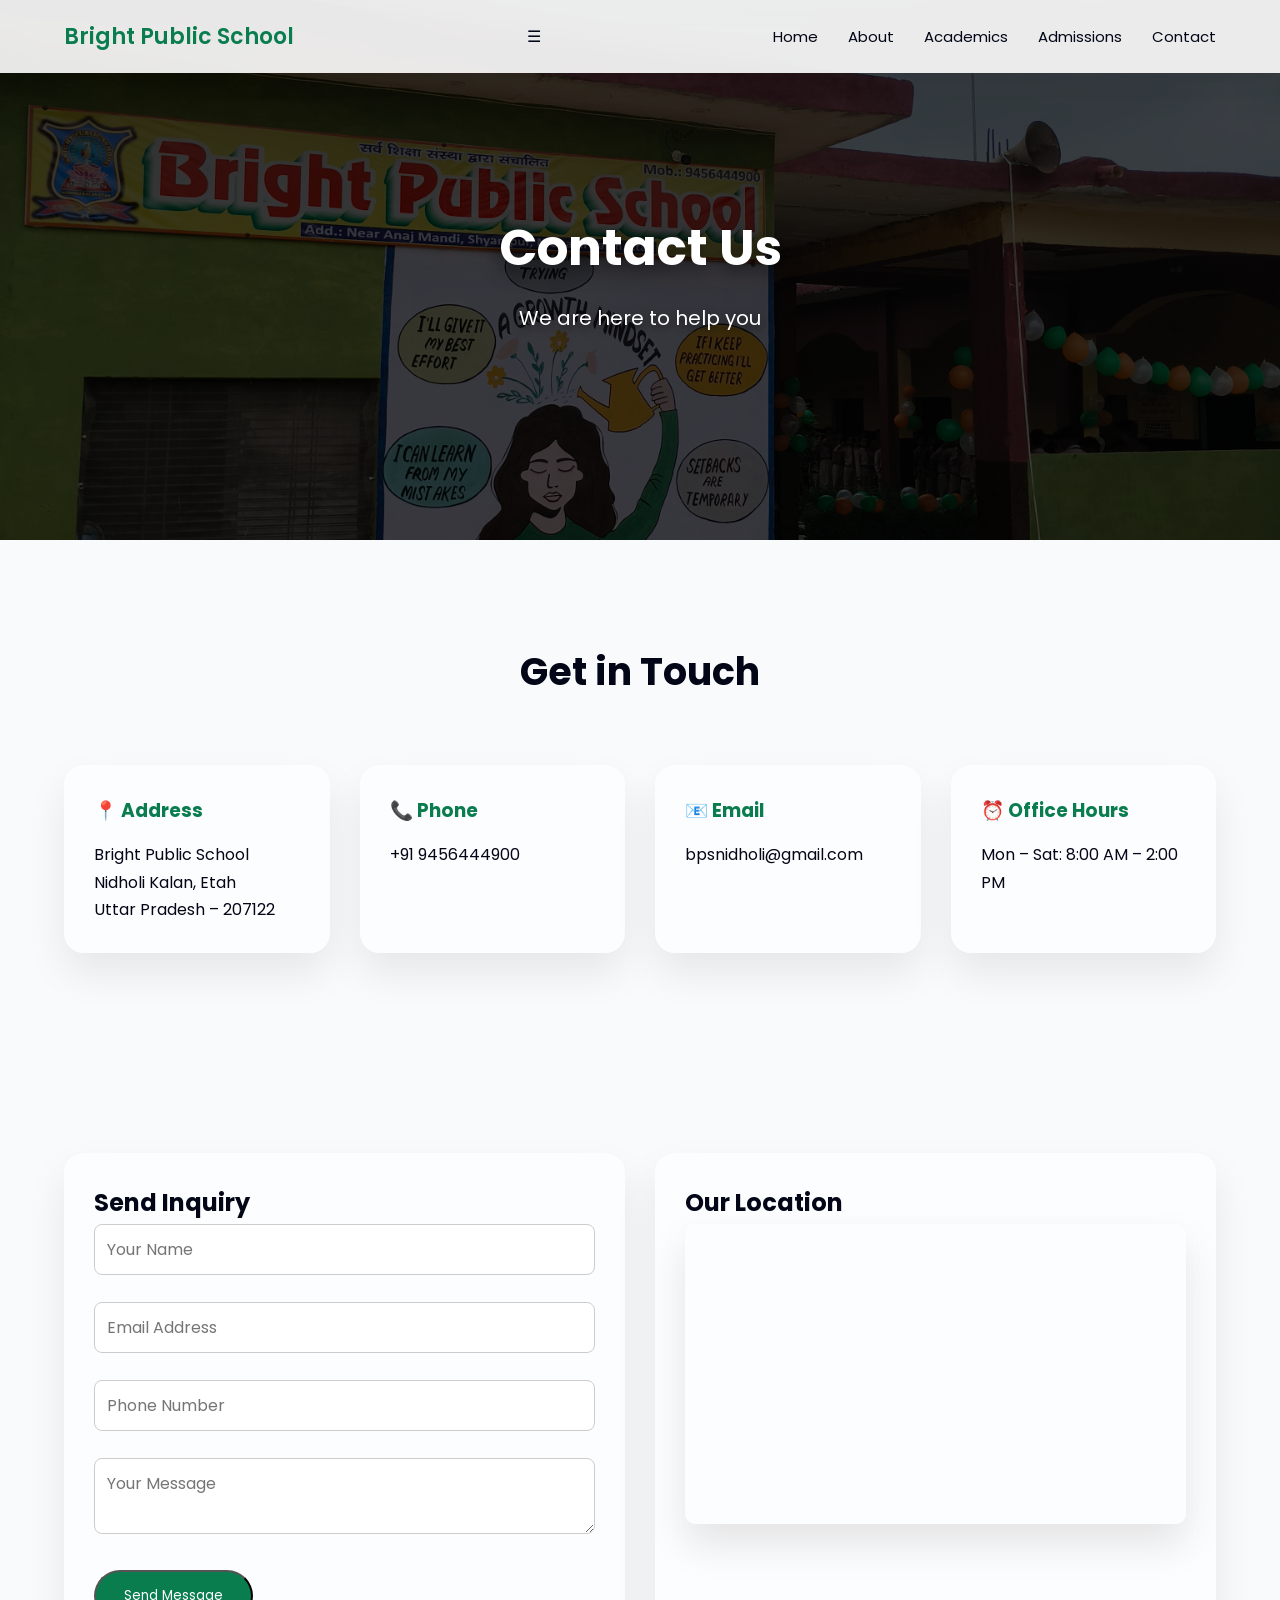
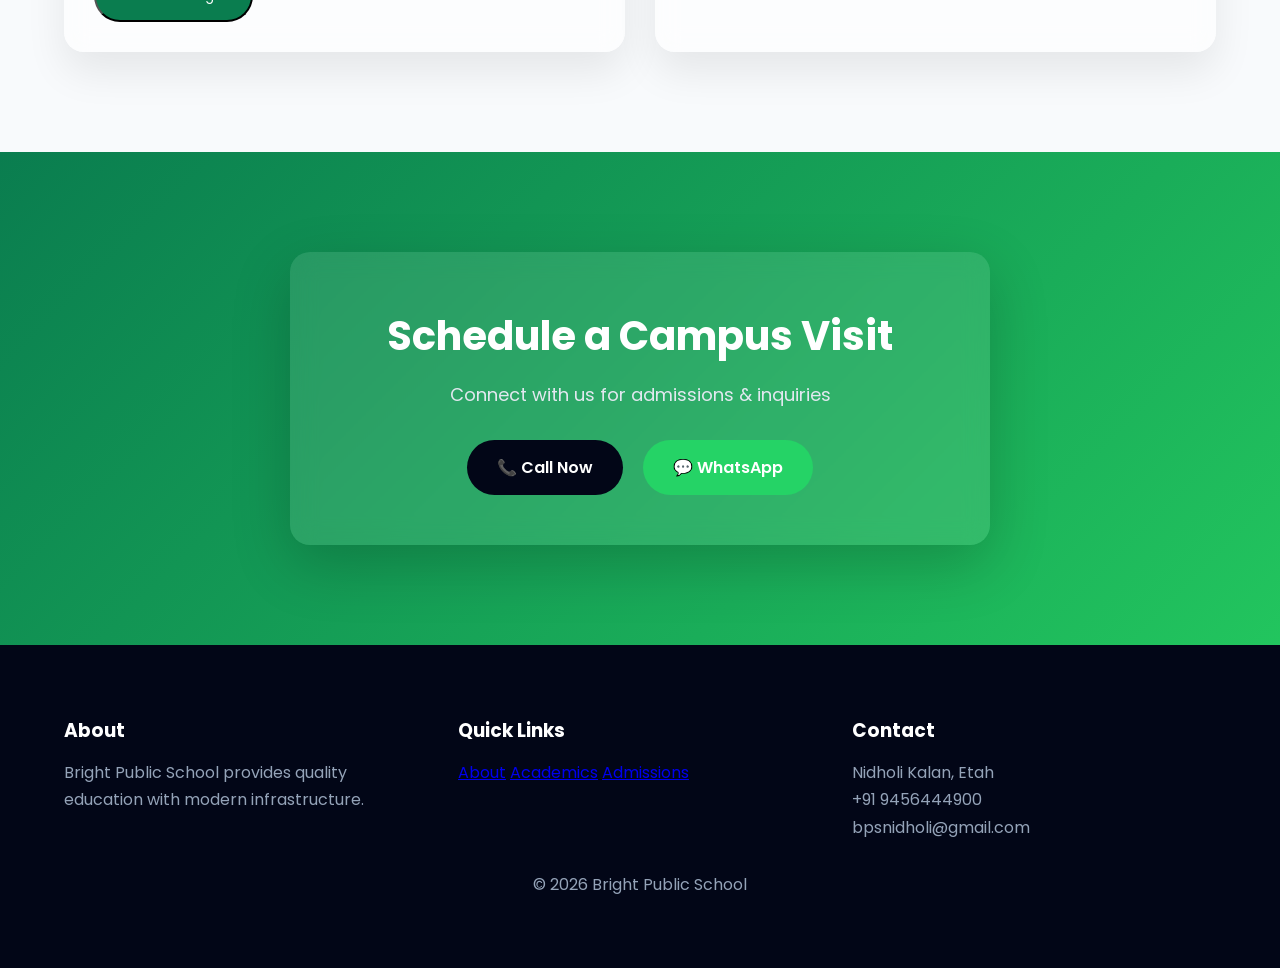
==== contact.html @ 0973a41d "first_commit" ====
<!DOCTYPE html>
<html>

<head>
<title>Contact - Bright Public School</title>

<meta name="viewport" content="width=device-width, initial-scale=1">

<link rel="stylesheet" href="css/style.css">

</head>

<body>

<!-- NAVBAR -->

<header>
<div class="container navbar">

<div class="logo">Bright Public School</div>

<div class="hamburger">☰</div>

<nav class="nav-links">
<a href="index.html">Home</a>
<a href="about.html">About</a>
<a href="academics.html">Academics</a>
<a href="admissions.html">Admissions</a>
<a href="contact.html">Contact</a>
</nav>

</div>
</header>

<!-- HERO -->

<section class="hero contact-hero">

<div class="hero-overlay"></div>

<div class="hero-content">

<h1>Contact Us</h1>
<p>We are here to help you</p>

</div>

</section>
<!-- CONTACT INFO -->

<section class="section reveal">

<div class="container">

<div class="section-title">
<h2>Get in Touch</h2>
</div>

<div class="grid">

<div class="card">
<h3>📍 Address</h3>
<p>
Bright Public School<br>
Nidholi Kalan, Etah<br>
Uttar Pradesh – 207122
</p>
</div>

<div class="card">
<h3>📞 Phone</h3>
<p>+91 9456444900</p>
</div>

<div class="card">
<h3>📧 Email</h3>
<p>bpsnidholi@gmail.com</p>
</div>

<div class="card">
<h3>⏰ Office Hours</h3>
<p>Mon – Sat: 8:00 AM – 2:00 PM</p>
</div>

</div>

</div>

</section>

<!-- CONTACT + FORM -->

<section class="section reveal">

<div class="container">

<div class="grid">

<!-- FORM -->

<div class="card">

<h2>Send Inquiry</h2>

<form>

<input type="text" placeholder="Your Name" required><br><br>

<input type="email" placeholder="Email Address" required><br><br>

<input type="tel" placeholder="Phone Number" required><br><br>

<textarea placeholder="Your Message"></textarea><br><br>

<button class="btn">Send Message</button>

</form>

</div>

<!-- MAP -->

<div class="card">

<h2>Our Location</h2>

<iframe
width="100%"
height="300"
style="border-radius:10px;"
src="https://www.google.com/maps/embed?pb=!1m18!1m12!1m3!1d3536.357709106108!2d78.49848757531917!3d27.58243747625439!2m3!1f0!2f0!3f0!3m2!1i1024!2i768!4f13.1!3m3!1m2!1s0x3974fb2baabf0a1d%3A0x9f6cbc012126a035!2sBright%20Public%20School!5e0!3m2!1sen!2sin!4v1774245814409!5m2!1sen!2sin">
</iframe>

</div>

</div>

</div>

</section>

<!-- CTA -->

<section class="section cta-section">

<div class="container cta-box">

<h2>Schedule a Campus Visit</h2>

<p>Connect with us for admissions & inquiries</p>

<div class="cta-buttons">

<a href="tel:+919456444900" class="cta-btn call">
📞 Call Now
</a>

<a href="https://wa.me/919456444900" target="_blank" class="cta-btn whatsapp">
💬 WhatsApp
</a>

</div>

</div>

</section>

<!-- FOOTER -->

<footer>

<div class="container grid">

<div>
<h3>About</h3>
<p>Bright Public School provides quality education with modern infrastructure.</p>
</div>

<div>
<h3>Quick Links</h3>
<a href="about.html">About</a>
<a href="academics.html">Academics</a>
<a href="admissions.html">Admissions</a>
</div>

<div>
<h3>Contact</h3>
<p>Nidholi Kalan, Etah</p>
<p>+91 9456444900</p>
<p>bpsnidholi@gmail.com</p>
</div>

</div>

<div class="footer-bottom">
© 2026 Bright Public School
</div>

</footer>

<script src="js/main.js"></script>

</body>

</html>
---- css/style.css ----
@import url('https://fonts.googleapis.com/css2?family=Poppins:wght@300;400;500;600&display=swap');

*{
margin:0;
padding:0;
box-sizing:border-box;
font-family:'Poppins',sans-serif;
}

body{
background:#F8FAFC;
color:#020617;
line-height:1.7;
overflow-x:hidden;
}

/* CONTAINER */

.container{
width:90%;
max-width:1300px;
margin:auto;
}

/* NAVBAR */

header{
position:fixed;
top:0;
width:100%;
background:rgba(255,255,255,0.9);
backdrop-filter:blur(12px);
z-index:1000;
box-shadow:0 5px 30px rgba(0,0,0,.05);
}

.navbar{
display:flex;
justify-content:space-between;
align-items:center;
padding:18px 0;
}

.logo{
font-size:22px;
font-weight:600;
color:#0A7D4F;
}

/* NAV LINKS */

.nav-links{
display:flex;
gap:30px;
}

.nav-links a{
text-decoration:none;
color:#020617;
font-size:15px;
position:relative;
}

.nav-links a::after{
content:"";
position:absolute;
bottom:-5px;
left:0;
width:0%;
height:2px;
background:#0A7D4F;
transition:.3s;
}

.nav-links a:hover::after{
width:100%;
}

/* HERO */

/* HERO WITH LOW OPACITY BACKGROUND */

.hero{
position:relative;
height:100vh;
display:flex;
align-items:center;
justify-content:center;
text-align:center;
color:white;
overflow:hidden;
}

/* BACKGROUND IMAGE LAYER */

.hero::before{
content:"";
position:absolute;
top:0;
left:0;
width:100%;
height:100%;
background:url('../assets/images/school.jpg') center/cover no-repeat;
opacity:0.4;   /* 👈 CONTROL IMAGE OPACITY HERE */
z-index:1;
}

/* DARK OVERLAY (OPTIONAL FOR TEXT VISIBILITY) */

.hero::after{
content:"";
position:absolute;
top:0;
left:0;
width:100%;
height:100%;
background:rgba(0,0,0,0.4);
z-index:1;
}

/* CONTENT ABOVE IMAGE */
/* =========================
ULTRA PREMIUM HERO
========================= */

.hero{
position:relative;
height:100vh;
overflow:hidden;
display:flex;
align-items:center;
justify-content:center;
text-align:center;
color:white;
}

/* SLIDES */

.slide{
position:absolute;
width:100%;
height:100%;
background-size:cover;
background-position:center;
opacity:0;
transition:1s;
transform:scale(1.1);
}

.slide.active{
opacity:0.6;   /* lighter background */
transform:scale(1);
}

/* DARK OVERLAY */

.hero-overlay{
position:absolute;
top:0;
left:0;
width:100%;
height:100%;
background:linear-gradient(to bottom, rgba(0,0,0,0.6), rgba(0,0,0,0.4));
z-index:1;
}

/* CONTENT */

.hero-content{
position:relative;
z-index:2;
max-width:900px;
padding:20px;
}

/* BIG TITLE */

.hero-title{
font-size:80px;
font-weight:700;
letter-spacing:2px;
margin-bottom:20px;
text-shadow:0 10px 30px rgba(0,0,0,0.7);

/* ANIMATION */
opacity:0;
transform:translateY(40px);
animation:fadeUp 1s ease forwards;
}

/* SUBTITLE */

.hero-subtitle{
font-size:26px;
margin-bottom:30px;
text-shadow:0 5px 20px rgba(0,0,0,0.6);

opacity:0;
transform:translateY(40px);
animation:fadeUp 1s ease forwards;
animation-delay:0.3s;
}

/* BUTTON */

.hero-btn{
font-size:18px;
padding:16px 40px;
border-radius:50px;
background:linear-gradient(135deg,#0A7D4F,#22C55E);
box-shadow:0 10px 30px rgba(0,0,0,0.4);

opacity:0;
transform:translateY(40px);
animation:fadeUp 1s ease forwards;
animation-delay:0.6s;
}

/* BUTTON HOVER */

.hero-btn:hover{
transform:scale(1.1);
}

/* ANIMATION KEYFRAME */

@keyframes fadeUp{
to{
opacity:1;
transform:translateY(0);
}
}

/* MOBILE */

@media(max-width:768px){

.hero-title{
font-size:36px;
}

.hero-subtitle{
font-size:16px;
}

.hero-btn{
padding:12px 24px;
font-size:14px;
}

}
/* BUTTON */

.btn{
background:#0A7D4F;
color:white;
padding:14px 28px;
border-radius:40px;
text-decoration:none;
display:inline-block;
transition:0.3s;
position:relative;
overflow:hidden;
}

.btn:hover{
background:#06663F;
transform:translateY(-3px);
}

.btn::after{
content:"";
position:absolute;
width:0%;
height:100%;
background:rgba(255,255,255,0.2);
top:0;
left:0;
transition:0.4s;
}

.btn:hover::after{
width:100%;
}

/* SECTIONS */

.section{
padding:100px 0;
}

.section-title{
text-align:center;
margin-bottom:60px;
}

.section-title h2{
font-size:38px;
}

/* GRID */

.grid{
display:grid;
grid-template-columns:repeat(auto-fit,minmax(260px,1fr));
gap:30px;
}

/* CARD */

.card{
background:rgba(255,255,255,0.6);
backdrop-filter:blur(12px);
padding:30px;
border-radius:20px;
box-shadow:0 20px 40px rgba(0,0,0,0.08);
transition:0.3s;
cursor:pointer;
}

.card:hover{
transform:translateY(-10px) scale(1.02);
box-shadow:0 30px 60px rgba(0,0,0,0.12);
}

.card h3{
margin-bottom:15px;
color:#0A7D4F;
}

/* PRINCIPAL */

/* =========================
ULTRA PREMIUM PRINCIPAL SECTION
========================= */

.principal-section{
background:linear-gradient(135deg,#f0fdf4,#ecfdf5);
}

.principal{
display:grid;
grid-template-columns:1fr 1fr;
gap:60px;
align-items:center;
}

/* IMAGE SIDE */

.principal-image{
display:flex;
justify-content:center;
}

.principal img{
width:70%;
max-width:360px;
height:auto;
border-radius:20px;
box-shadow:0 25px 60px rgba(0,0,0,0.2);
transition:0.4s;
}

.principal img:hover{
transform:scale(1.05);
}

/* TEXT SIDE (GLASS CARD) */

.principal-content{
background:rgba(255,255,255,0.6);
backdrop-filter:blur(12px);
padding:40px;
border-radius:20px;
box-shadow:0 20px 50px rgba(0,0,0,0.08);
transition:0.4s;
}

.principal-content:hover{
transform:translateY(-8px);
}

.principal-content h2{
font-size:32px;
margin-bottom:20px;
color:#0A7D4F;
}

.principal-content p{
color:#334155;
margin-bottom:15px;
line-height:1.8;
}

/* MOBILE */

@media(max-width:768px){

.principal{
grid-template-columns:1fr;
text-align:center;
gap:30px;
}

.principal img{
width:80%;
max-width:280px;
margin:auto;
}

.principal-content{
padding:25px;
}

.principal-content h2{
font-size:24px;
}

}

/* PARALLAX */
/* =========================
ULTRA PREMIUM PARALLAX SECTION
========================= */

.parallax{
position:relative;
background:url('../assets/images/front/front4.jpeg') center/cover no-repeat;
padding:150px 20px;
text-align:center;
color:white;
overflow:hidden;
}

/* DARK OVERLAY */

.parallax::before{
content:"";
position:absolute;
top:0;
left:0;
width:100%;
height:100%;
background:rgba(0,0,0,0.5);  /* adjust darkness here */
z-index:1;
}

/* CONTENT ABOVE OVERLAY */

.parallax .container{
position:relative;
z-index:2;
}

/* HEADING */

.parallax h2{
font-size:40px;
margin-bottom:15px;
color:#ffffff;
letter-spacing:1px;
}

/* PARAGRAPH */

.parallax p{
font-size:18px;
color:#e2e8f0;
max-width:700px;
margin:auto;
}

/* MOBILE OPTIMIZATION */

@media(max-width:768px){

.parallax{
padding:100px 20px;
background-attachment:scroll;
}

.parallax h2{
font-size:26px;
}

.parallax p{
font-size:14px;
}

}
/* STATS */

.stats{
background:#0A7D4F;
color:white;
padding:100px 0;
text-align:center;
}

.stats-grid{
display:grid;
grid-template-columns:repeat(auto-fit,minmax(200px,1fr));
gap:40px;
}

.stat h2{
font-size:48px;
}

/* GALLERY */
/* ULTRA PREMIUM MASONRY (NO EMPTY SPACE) */

.gallery-grid{
column-count:4;
column-gap:15px;
}

.gallery-grid img{
width:100%;
margin-bottom:15px;
border-radius:15px;
display:block;
transition:0.3s;
cursor:pointer;
break-inside:avoid;
}

/* HOVER */

.gallery-grid img:hover{
transform:scale(1.05);
box-shadow:0 15px 30px rgba(0,0,0,0.2);
}

/* RESPONSIVE */

@media(max-width:1024px){
.gallery-grid{
column-count:3;
}
}

@media(max-width:768px){
.gallery-grid{
column-count:2;
}
}

@media(max-width:480px){
.gallery-grid{
column-count:1;
}
}
/* FORM */ 

input, textarea{
width:100%;
padding:12px;
border-radius:8px;
border:1px solid #ccc;
outline:none;
transition:0.3s;
font-size:16px;
}

input:focus, textarea:focus{
border-color:#0A7D4F;
box-shadow:0 0 10px rgba(10,125,79,0.2);
}

/* MAP */

iframe{
border:none;
box-shadow:0 20px 40px rgba(0,0,0,0.1);
transition:0.3s;
}

iframe:hover{
transform:scale(1.02);
}

/* FOOTER */

footer{
background:#020617;
color:#94A3B8;
padding:70px 0;
}

footer h3{
color:white;
margin-bottom:12px;
}

.footer-bottom{
text-align:center;
margin-top:30px;
}

/* ANIMATIONS */
/* ULTRA SMOOTH REVEAL */

.reveal{
opacity:0;
transform:translateY(60px) scale(0.98);
transition:all 0.8s cubic-bezier(0.25, 1, 0.5, 1);
}

.reveal.active{
opacity:1;
transform:translateY(0) scale(1);
}

/* GRADIENT */

.gradient-bg{
background:linear-gradient(-45deg,#0A7D4F,#22C55E,#16A34A,#065F46);
background-size:400% 400%;
animation:gradientMove 12s ease infinite;
}

@keyframes gradientMove{
0%{background-position:0% 50%;}
50%{background-position:100% 50%;}
100%{background-position:0% 50%;}
}

/* MOBILE OPTIMIZATION */

@media(max-width:768px){

.nav-links{
display:none;
flex-direction:column;
position:absolute;
top:70px;
left:0;
width:100%;
background:white;
padding:20px;
box-shadow:0 10px 30px rgba(0,0,0,0.1);
}

.nav-links.show{
display:flex;
}

.hero{
height:80vh;
}

.hero h1{
font-size:32px;
}

.hero p{
font-size:16px;
}

.section{
padding:60px 0;
}

.section-title h2{
font-size:26px;
}

.grid{
gap:15px;
}

.card{
padding:20px;
}

.btn{
padding:12px 20px;
font-size:14px;
}

.principal{
grid-template-columns:1fr;
}

.parallax{
background-attachment:scroll;
padding:100px 20px;
}

.stat h2{
font-size:28px;
}

iframe{
height:250px;
}

}
.img-crop{
overflow:hidden;
border-radius:15px;
}

.img-crop img{
width:100%;
display:block;
transform:translateY(15%);
}
.slide{
position:absolute;
width:100%;
height:100%;
background-size:cover;
background-position:center;
opacity:0;
transition:0.5s;
}

.slide.active{
opacity:1;
}

@media(max-width:768px){

.hero-btn{
font-size:14px;
padding:12px 24px;
}

}
/* HERO BUTTON (ULTRA PREMIUM) */

.hero-btn{
font-size:18px;
font-weight:600;
padding:16px 40px;
border-radius:50px;
background:linear-gradient(135deg,#0A7D4F,#22C55E);
color:white;
box-shadow:0 10px 30px rgba(0,0,0,0.3);
letter-spacing:0.5px;
transition:0.3s;
}

/* HOVER EFFECT */

.hero-btn:hover{
transform:scale(1.08);
box-shadow:0 15px 40px rgba(0,0,0,0.4);
}

/* GLOW EFFECT */

.hero-btn::before{
content:"";
position:absolute;
top:0;
left:0;
width:100%;
height:100%;
border-radius:50px;
background:rgba(255,255,255,0.2);
opacity:0;
transition:0.3s;
}

.hero-btn:hover::before{
opacity:1;
}
@media(max-width:768px){

.hero-content h1{
font-size:36px;
}

.hero-content p{
font-size:16px;
}

}
/* ABOUT HERO BACKGROUND */

.about-hero{
position:relative;
height:60vh;
background:url('../assets/images/front/front2.jpg') center/cover no-repeat;
display:flex;
align-items:center;
justify-content:center;
text-align:center;
color:white;
}

/* DARK OVERLAY */

.about-hero .hero-overlay{
position:absolute;
top:0;
left:0;
width:100%;
height:100%;
background:rgba(0,0,0,0.5);
z-index:1;
}

/* CONTENT ABOVE IMAGE */

.about-hero .hero-content{
position:relative;
z-index:2;
}

/* TEXT STYLE */

.about-hero h1{
font-size:50px;
font-weight:700;
text-shadow:0 5px 20px rgba(0,0,0,0.7);
}

.about-hero p{
font-size:20px;
text-shadow:0 3px 10px rgba(0,0,0,0.6);
}

/* MOBILE */

@media(max-width:768px){

.about-hero{
height:50vh;
}

.about-hero h1{
font-size:28px;
}

.about-hero p{
font-size:14px;
}

}
/* ACADEMICS HERO */

.academic-hero{
position:relative;
height:60vh;
background:url('../assets/images/front/front3.jpg') center/cover no-repeat;
display:flex;
align-items:center;
justify-content:center;
text-align:center;
color:white;
}

/* OVERLAY */

.academic-hero .hero-overlay{
position:absolute;
top:0;
left:0;
width:100%;
height:100%;
background:rgba(0,0,0,0.5);
z-index:1;
}

/* CONTENT */

.academic-hero .hero-content{
position:relative;
z-index:2;
}

/* TEXT */

.academic-hero h1{
font-size:50px;
font-weight:700;
text-shadow:0 5px 20px rgba(0,0,0,0.7);
}

.academic-hero p{
font-size:20px;
text-shadow:0 3px 10px rgba(0,0,0,0.6);
}

/* MOBILE */

@media(max-width:768px){

.academic-hero{
height:50vh;
}

.academic-hero h1{
font-size:28px;
}

.academic-hero p{
font-size:14px;
}

}
/* ADMISSION HERO */

.admission-hero{
position:relative;
height:65vh;
background:url('../assets/images/front/front5.jpeg') center/cover no-repeat;
display:flex;
align-items:center;
justify-content:center;
text-align:center;
color:white;
}

/* OVERLAY */

.admission-hero .hero-overlay{
position:absolute;
top:0;
left:0;
width:100%;
height:100%;
background:linear-gradient(rgba(0,0,0,0.6), rgba(0,0,0,0.4));
z-index:1;
}

/* CONTENT */

.admission-hero .hero-content{
position:relative;
z-index:2;
}

/* TEXT */

.admission-hero h1{
font-size:55px;
font-weight:700;
margin-bottom:15px;
text-shadow:0 5px 20px rgba(0,0,0,0.7);
}

.admission-hero p{
font-size:22px;
margin-bottom:25px;
text-shadow:0 3px 10px rgba(0,0,0,0.6);
}

/* BUTTON (HIGHLIGHTED) */

.admission-hero .hero-btn{
font-size:18px;
padding:16px 40px;
border-radius:50px;
background:linear-gradient(135deg,#0A7D4F,#22C55E);
box-shadow:0 10px 30px rgba(0,0,0,0.4);
}

.admission-hero .hero-btn:hover{
transform:scale(1.08);
}

/* MOBILE */

@media(max-width:768px){

.admission-hero{
height:55vh;
}

.admission-hero h1{
font-size:30px;
}

.admission-hero p{
font-size:16px;
}

.admission-hero .hero-btn{
padding:12px 25px;
font-size:14px;
}

}
/* CONTACT HERO */

.contact-hero{
position:relative;
height:60vh;
background:url('../assets/images/front/front2.jpg') center/cover no-repeat;
display:flex;
align-items:center;
justify-content:center;
text-align:center;
color:white;
}

/* OVERLAY */

.contact-hero .hero-overlay{
position:absolute;
top:0;
left:0;
width:100%;
height:100%;
background:rgba(0,0,0,0.5);
z-index:1;
}

/* CONTENT */

.contact-hero .hero-content{
position:relative;
z-index:2;
}

/* TEXT */

.contact-hero h1{
font-size:50px;
font-weight:700;
margin-bottom:10px;
text-shadow:0 5px 20px rgba(0,0,0,0.7);
}

.contact-hero p{
font-size:20px;
text-shadow:0 3px 10px rgba(0,0,0,0.6);
}

/* MOBILE */    

@media(max-width:768px){

.contact-hero{
height:50vh;
}

.contact-hero h1{
font-size:28px;
}

.contact-hero p{
font-size:14px;
}

}
/* SMOOTH SCROLL */

html{
scroll-behavior:smooth;
}
/* HERO TEXT ANIMATION */

.hero-content h1,
.hero-content p,
.hero-content .btn{
opacity:0;
transform:translateY(40px);
animation:fadeUp 1s ease forwards;
}

.hero-content p{
animation-delay:0.3s;
}

.hero-content .btn{
animation-delay:0.6s;
}

@keyframes fadeUp{
to{
opacity:1;
transform:translateY(0);
}
}
/* PAGE LOAD ANIMATION */

body{
animation:fadePage 0.8s ease;
}

@keyframes fadePage{
from{
opacity:0;
transform:translateY(10px);
}
to{
opacity:1;
transform:translateY(0);
}
}
/* LOADER */

#loader{
position:fixed;
width:100%;
height:100%;
background:#020617;
display:flex;
align-items:center;
justify-content:center;
z-index:9999;
}

.loader-text{
color:white;
font-size:24px;
letter-spacing:2px;
animation:fade 1.5s infinite alternate;
}

@keyframes fade{
from{opacity:0.3;}
to{opacity:1;}
}
#progress-bar{
position:fixed;
top:0;
left:0;
height:4px;
width:0%;
background:#22C55E;
z-index:9999;
}
.cursor{
width:20px;
height:20px;
border:2px solid #22C55E;
border-radius:50%;
position:fixed;
pointer-events:none;
transform:translate(-50%,-50%);
z-index:9999;
transition:0.1s;
}

.call-btn, .whatsapp-btn{
position:fixed;
right:20px;
width:50px;
height:50px;
border-radius:50%;
display:flex;
align-items:center;
justify-content:center;
color:white;
font-size:20px;
z-index:999;
}

.call-btn{
bottom:90px;
background:#0A7D4F;
}

.whatsapp-btn{
bottom:20px;
background:#25D366;
}

/* =========================
ULTRA PREMIUM CTA SECTION
========================= */

.cta-section{
background:linear-gradient(135deg,#0A7D4F,#22C55E);
padding:100px 20px;
text-align:center;
}

/* GLASS CARD */

.cta-box{
background:rgba(255,255,255,0.1);
backdrop-filter:blur(12px);
padding:50px 30px;
border-radius:20px;
max-width:700px;
margin:auto;
box-shadow:0 20px 60px rgba(0,0,0,0.2);
}

/* TEXT */

.cta-box h2{
font-size:40px;
color:white;
margin-bottom:10px;
}

.cta-box p{
color:#e2e8f0;
margin-bottom:30px;
font-size:18px;
}

/* BUTTONS */

.cta-buttons{
display:flex;
justify-content:center;
gap:20px;
flex-wrap:wrap;
}

/* COMMON BUTTON */

.cta-btn{
padding:14px 30px;
border-radius:50px;
font-weight:600;
text-decoration:none;
color:white;
transition:0.3s;
display:inline-block;
}

/* CALL BUTTON */

.cta-btn.call{
background:#020617;
}

/* WHATSAPP BUTTON */

.cta-btn.whatsapp{
background:#25D366;
}

/* HOVER */

.cta-btn:hover{
transform:translateY(-5px) scale(1.05);
box-shadow:0 10px 30px rgba(0,0,0,0.3);
}

/* MOBILE */

@media(max-width:768px){

.cta-box h2{
font-size:26px;
}

.cta-box p{
font-size:14px;
}

}
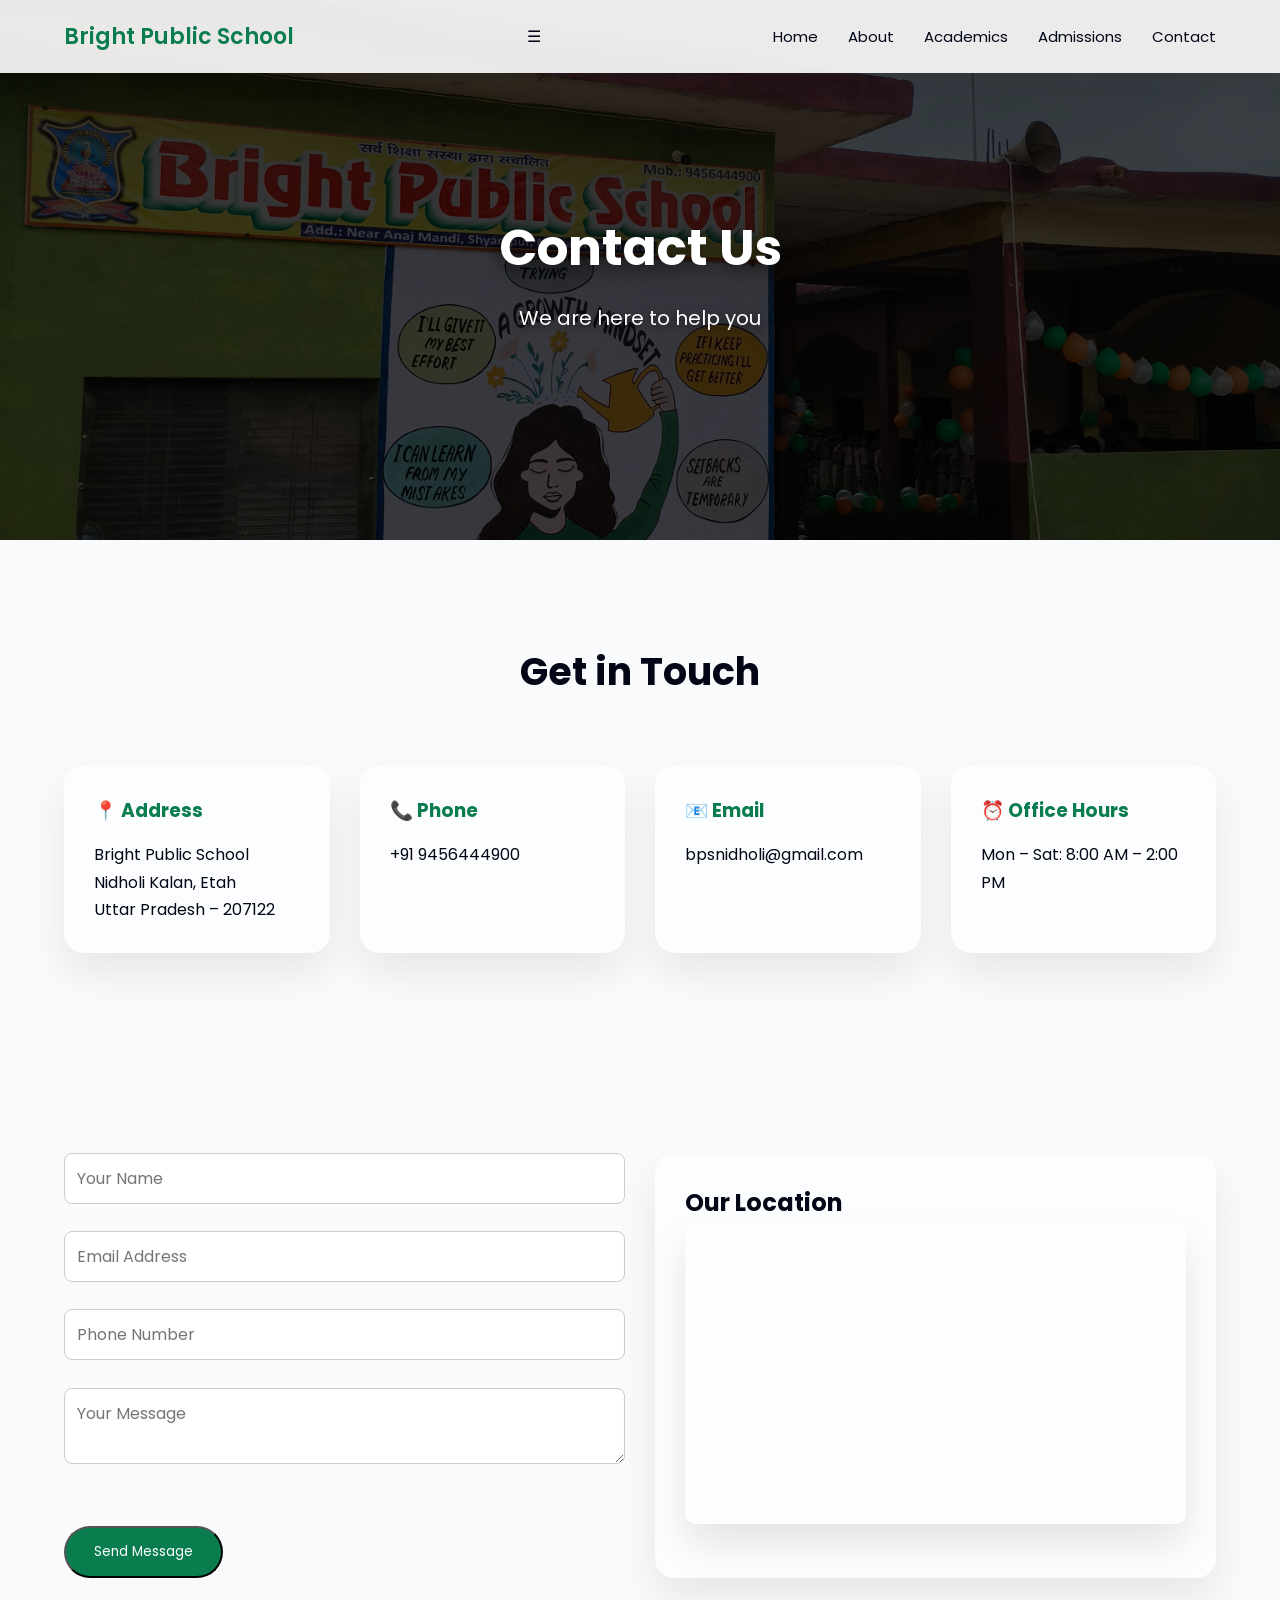
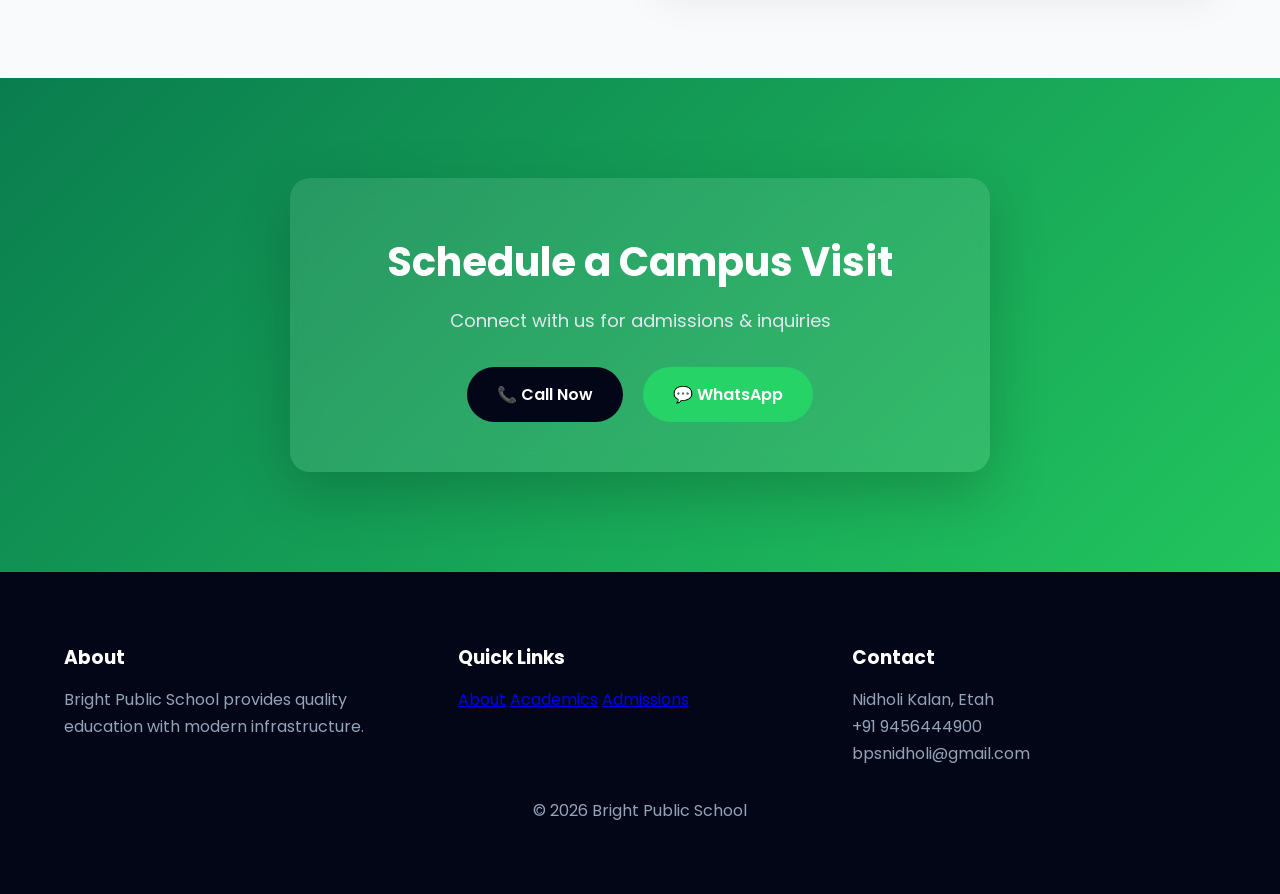
==== commit 0e2b2530: "commit" ====
--- a/contact.html
+++ b/contact.html
@@ -98,26 +98,27 @@
 
 <!-- FORM -->
 
-<div class="card">
-
-<h2>Send Inquiry</h2>
-
-<form>
-
-<input type="text" placeholder="Your Name" required><br><br>
-
-<input type="email" placeholder="Email Address" required><br><br>
-
-<input type="tel" placeholder="Phone Number" required><br><br>
-
-<textarea placeholder="Your Message"></textarea><br><br>
-
-<button class="btn">Send Message</button>
+<form name="contact" method="POST" data-netlify="true">
+
+<input type="hidden" name="form-name" value="contact">
+
+<p hidden>
+<label>Don’t fill this out: <input name="bot-field"></label>
+</p>
+
+<input type="text" name="name" placeholder="Your Name" required><br><br>
+
+<input type="email" name="email" placeholder="Email Address" required><br><br>
+
+<input type="tel" name="phone" placeholder="Phone Number" required><br><br>
+
+<textarea name="message" placeholder="Your Message"></textarea><br><br>
+
+<div data-netlify-recaptcha="true"></div><br>
+
+<button type="submit" class="btn">Send Message</button>
 
 </form>
-
-</div>
-
 <!-- MAP -->
 
 <div class="card">
@@ -201,5 +202,8 @@
 <script src="js/main.js"></script>
 
 </body>
+<form name="contact" netlify hidden>
+<input type="text" name="name">
+</form>
 
 </html>
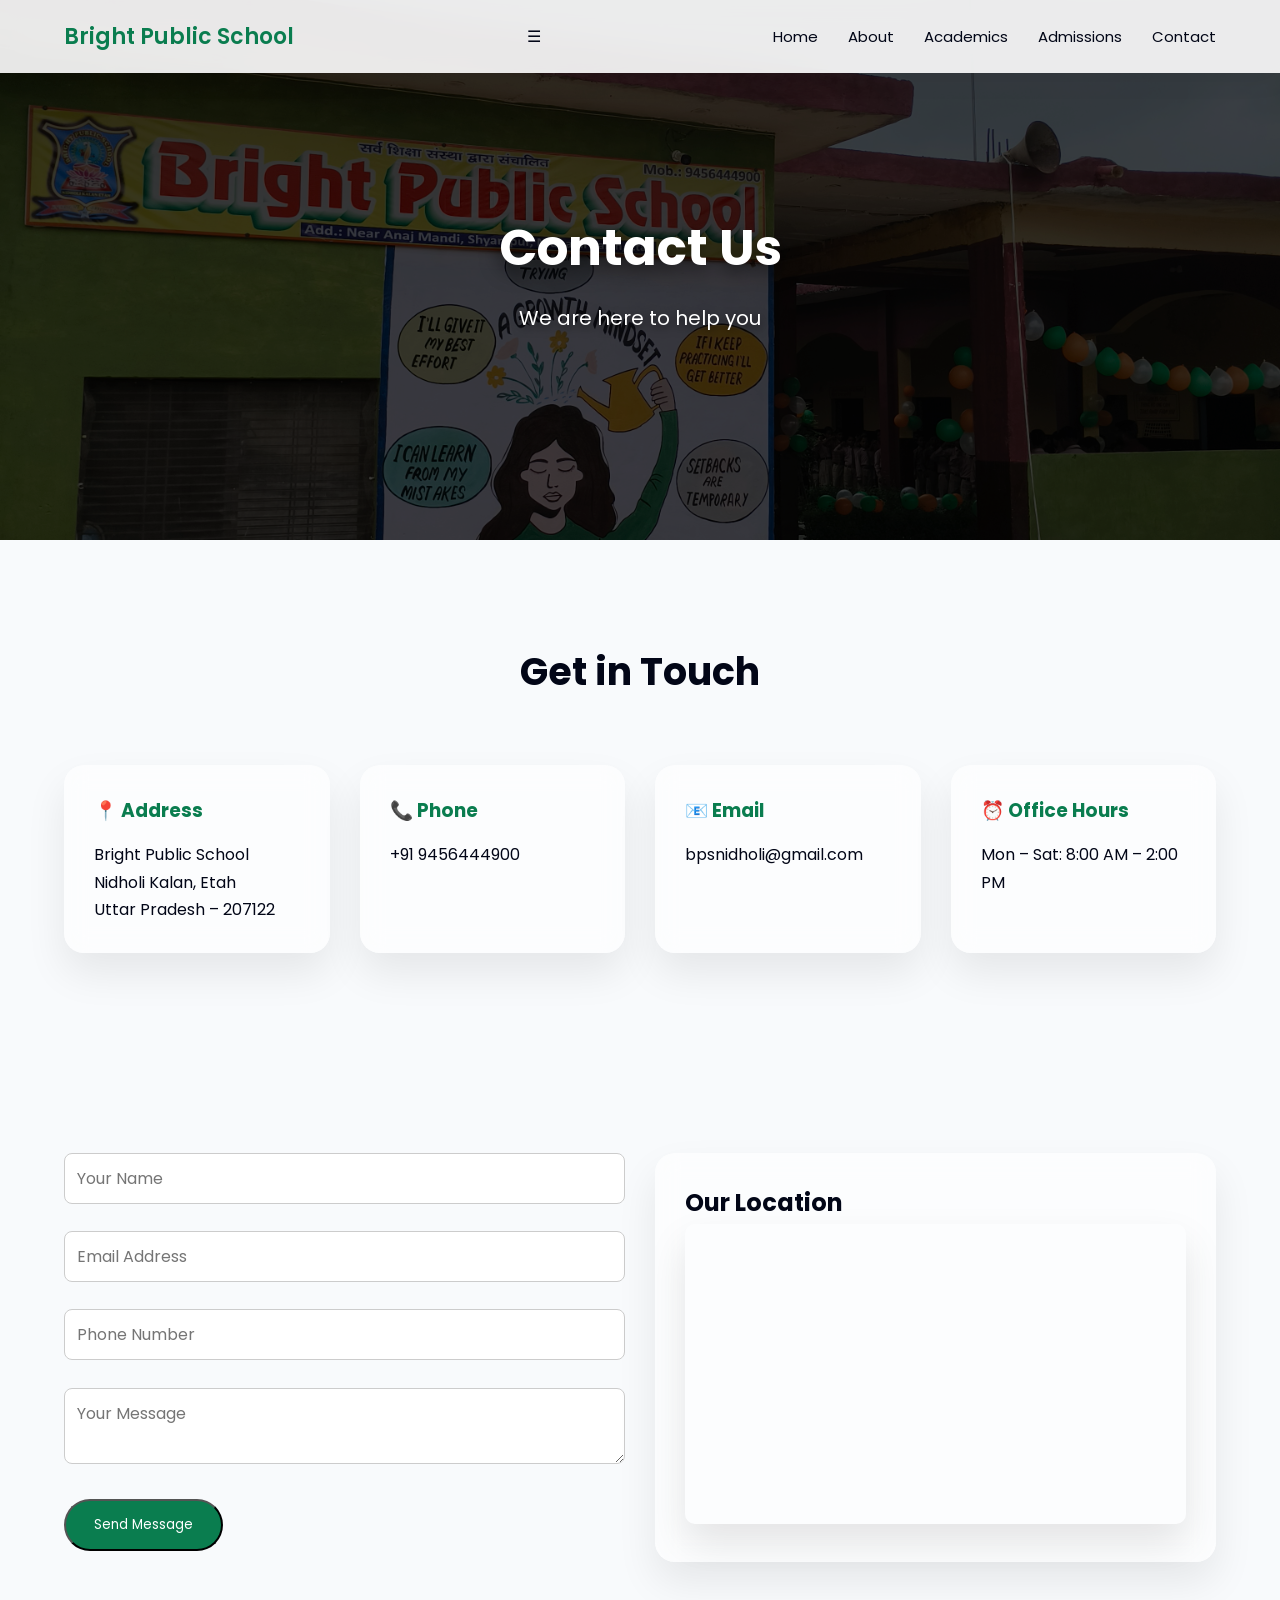
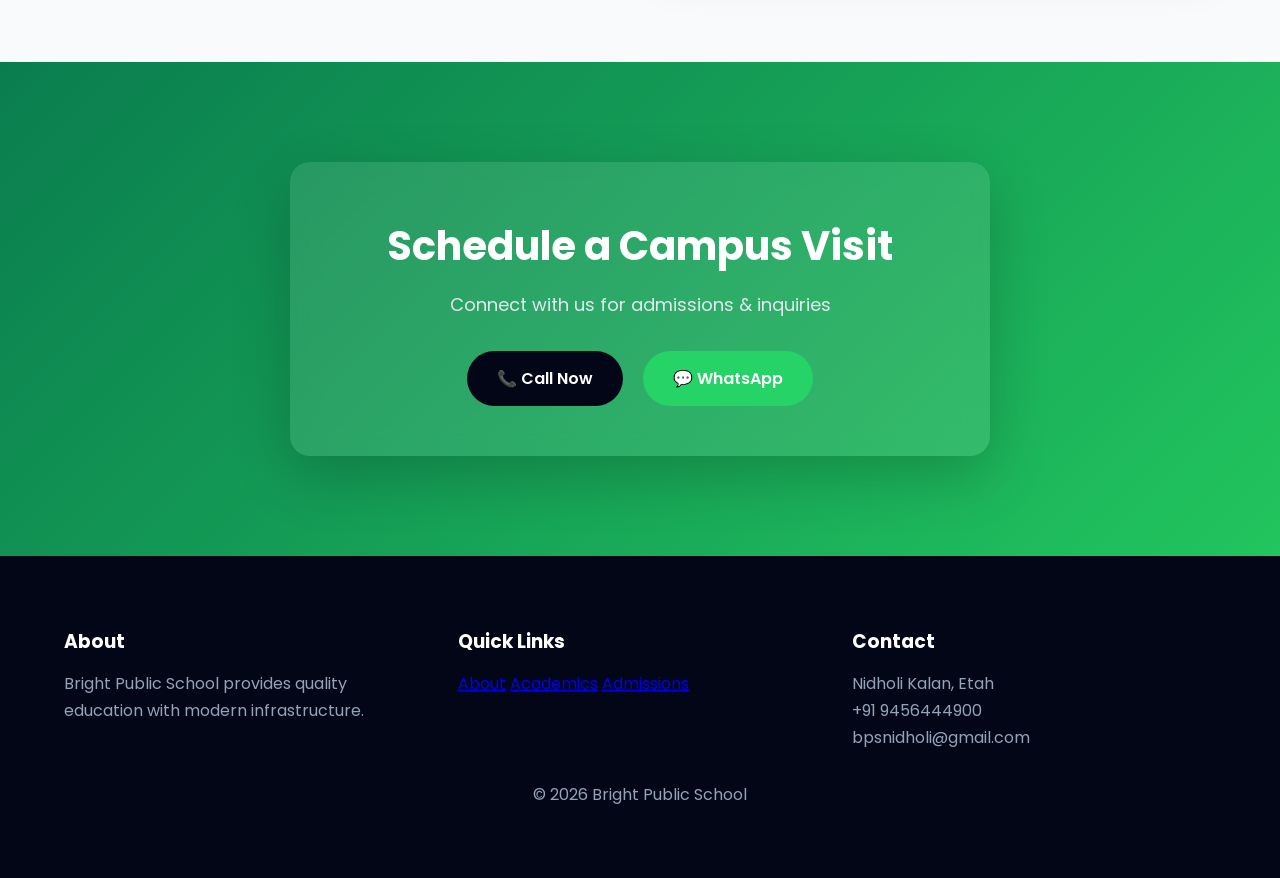
==== commit bd99281c: "Remove Netlify reCAPTCHA div from contact form" ====
--- a/contact.html
+++ b/contact.html
@@ -114,11 +114,10 @@
 
 <textarea name="message" placeholder="Your Message"></textarea><br><br>
 
-<div data-netlify-recaptcha="true"></div><br>
-
 <button type="submit" class="btn">Send Message</button>
 
 </form>
+
 <!-- MAP -->
 
 <div class="card">
@@ -206,4 +205,4 @@
 <input type="text" name="name">
 </form>
 
-</html>+</html>
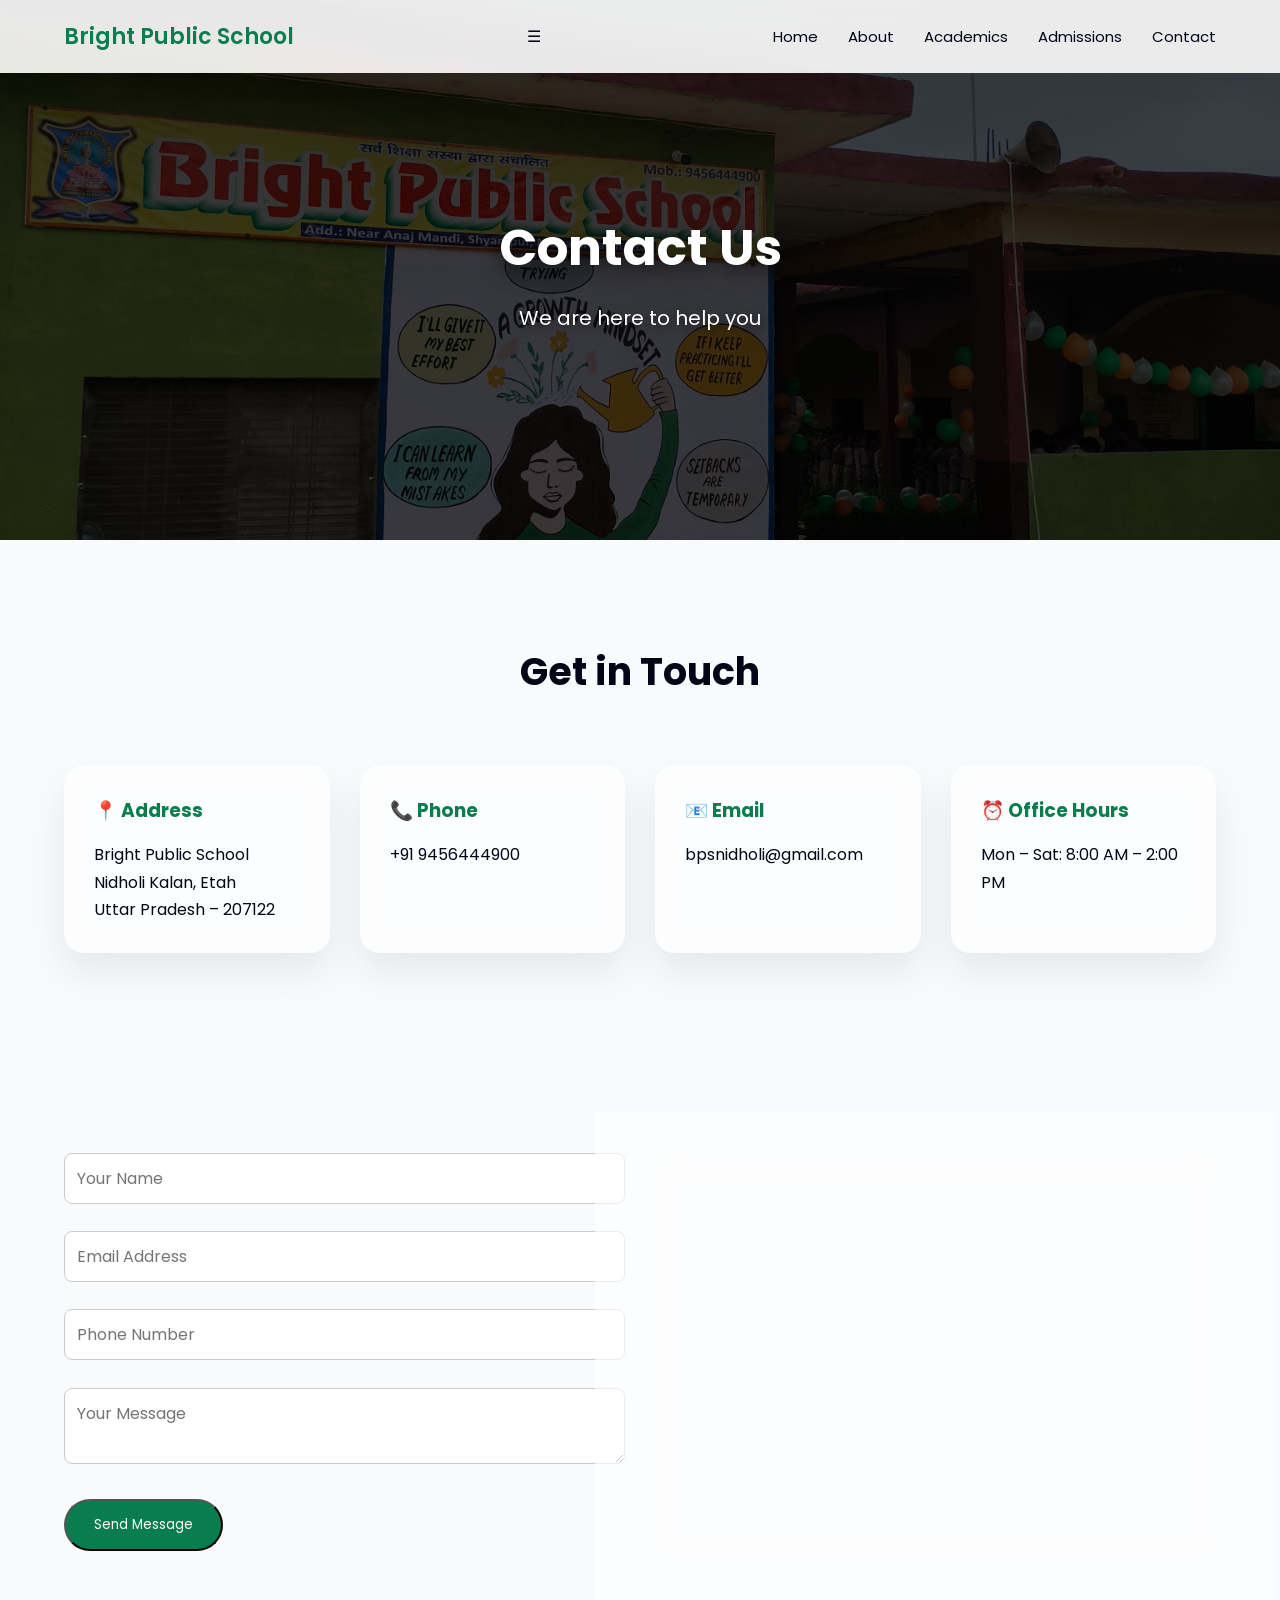
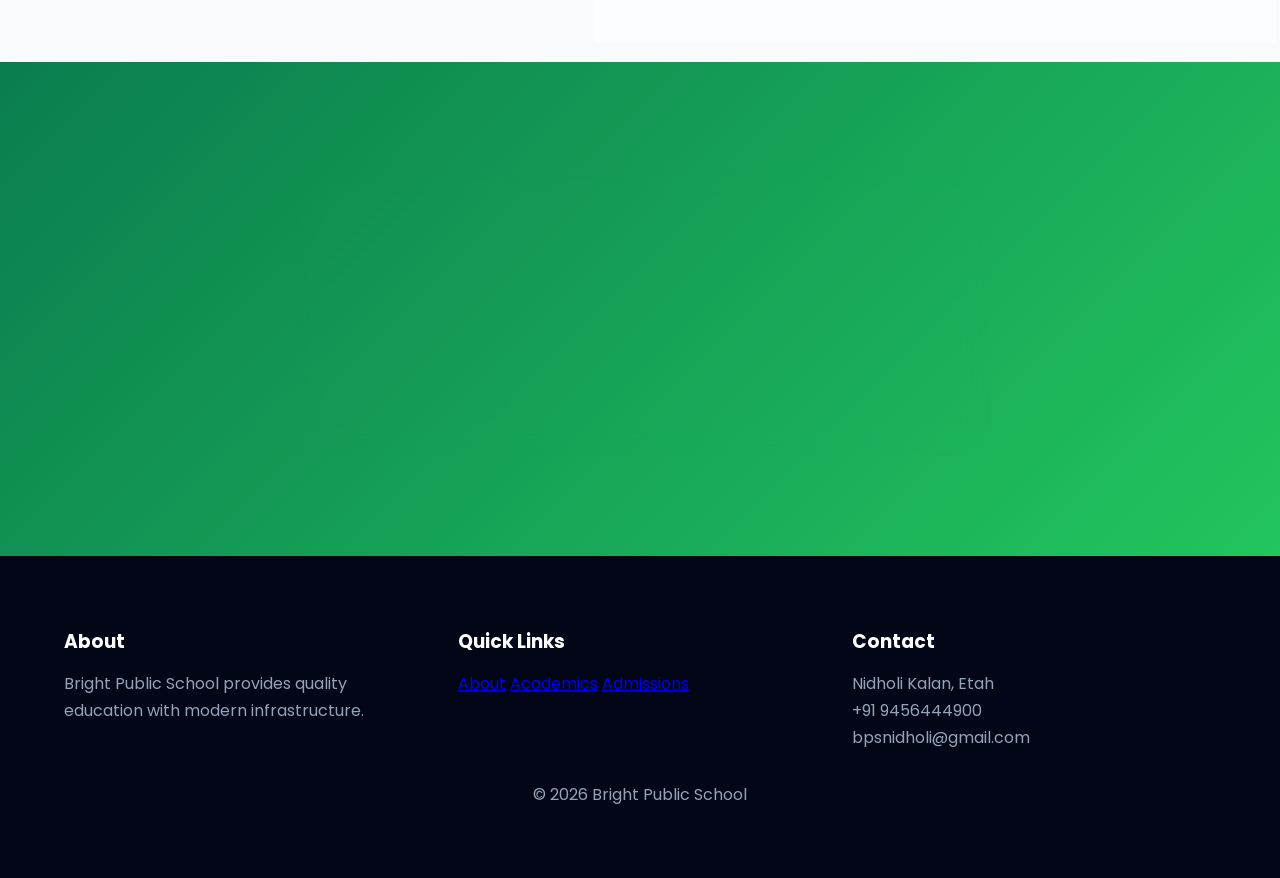
==== commit d9a99011: "Update contact.html" ====
--- a/contact.html
+++ b/contact.html
@@ -113,8 +113,10 @@
 <input type="tel" name="phone" placeholder="Phone Number" required><br><br>
 
 <textarea name="message" placeholder="Your Message"></textarea><br><br>
-
+<div data-netlify-recaptcha="true"></div>
+  
 <button type="submit" class="btn">Send Message</button>
+  
 
 </form>
 
